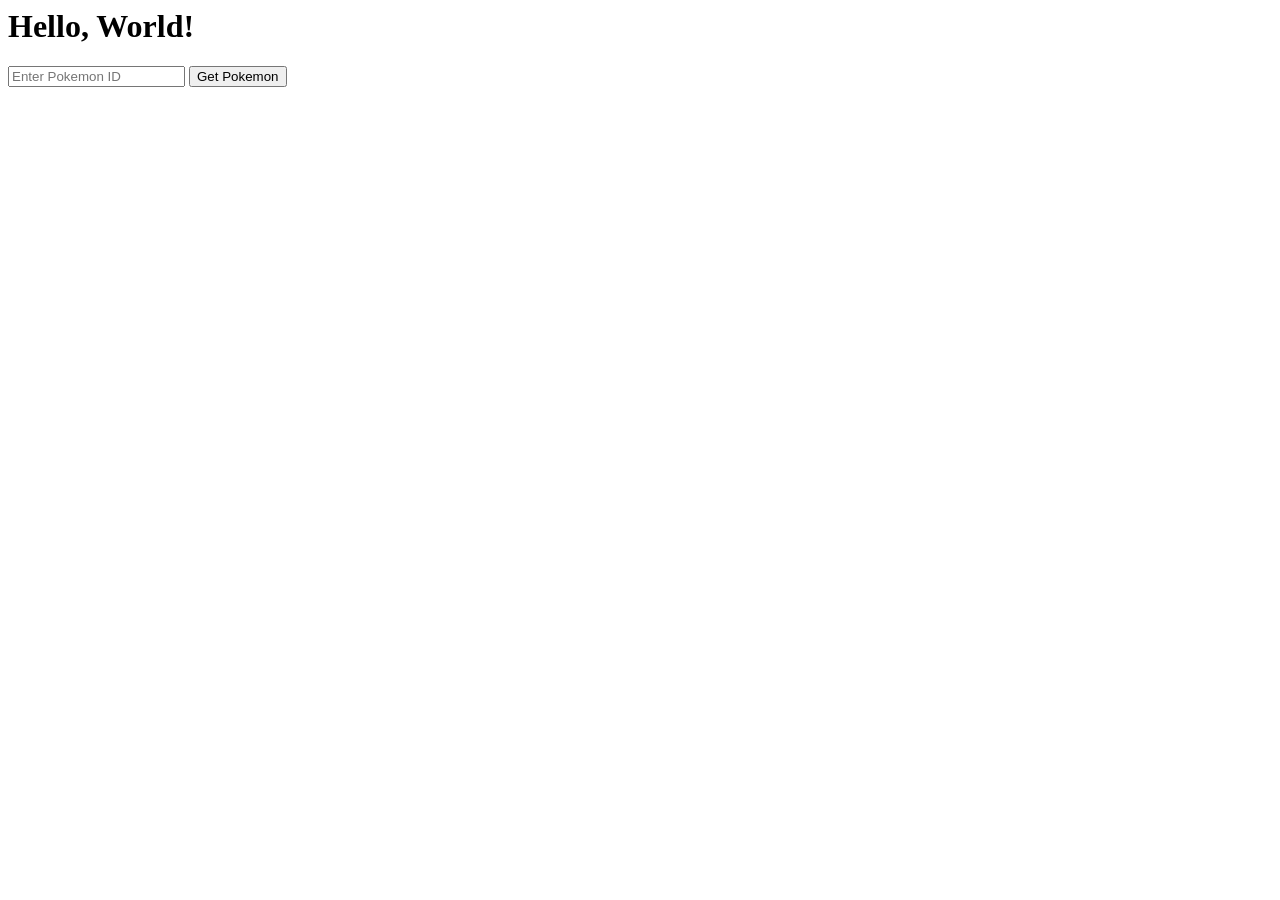
==== index.html @ 66e2e441 "IDからの名前，画像，タイプの取得機構の追加" ====
<html>
<body>
  <h1>Hello, World!</h1>
  <input type="text" id="pokemon-id" placeholder="Enter Pokemon ID" />
  <button onclick="buttonClicked(document.getElementById('pokemon-id').value)">Get Pokemon</button>
  <br />
  <p id="poke-name"></p>
  <img id="pokemon-image" src=""/>
  <p id="poke-type"></p>

  <script>
  function getJapaneseName(id) {
    return fetch(`https://pokeapi.co/api/v2/pokemon-species/${id}`)
      .then(response => response.json())
      .then(data => {
        const jaName = data.names.find(n => n.language.name === 'ja');
        if (jaName != null) {
          return jaName.name;
        } else {
          return "No name";
        }
      })
      .catch(error => console.error("Error:", error));
  }

  function getJapaneseType(typeName) {
    console.log(typeName);
    return fetch(`https://pokeapi.co/api/v2/type/${typeName}`)
      .then(response => response.json())
      .then(data => {
        const jaType = data.names.find(n => n.language.name === 'ja');
        return jaType ? jaType.name : typeName;
      });
  }

  async function buttonClicked(id) {
    // ポケモン基本情報
    const response = await fetch(`https://pokeapi.co/api/v2/pokemon/${id}`);
    const data = await response.json();
    document.getElementById("pokemon-image").src = data.sprites.front_default;

    // 日本語名
    const speciesResponse = await fetch(`https://pokeapi.co/api/v2/pokemon-species/${id}`);
    const speciesData = await speciesResponse.json();
    const jaName = speciesData.names.find(n => n.language.name === 'ja');
    document.getElementById("poke-name").textContent = jaName ? jaName.name : "No name";

    // タイプ（日本語）
    const typeNames = [];
    for (const t of data.types) {
      const typeResponse = await fetch(`https://pokeapi.co/api/v2/type/${t.type.name}`);
      const typeData = await typeResponse.json();
      const jaType = typeData.names.find(n => n.language.name === 'ja');
      typeNames.push(jaType ? jaType.name : t.type.name);
    }
    console.log(typeNames);
    document.getElementById("poke-type").textContent = typeNames.join(' / ');
  }
  </script>
</body>

</html>
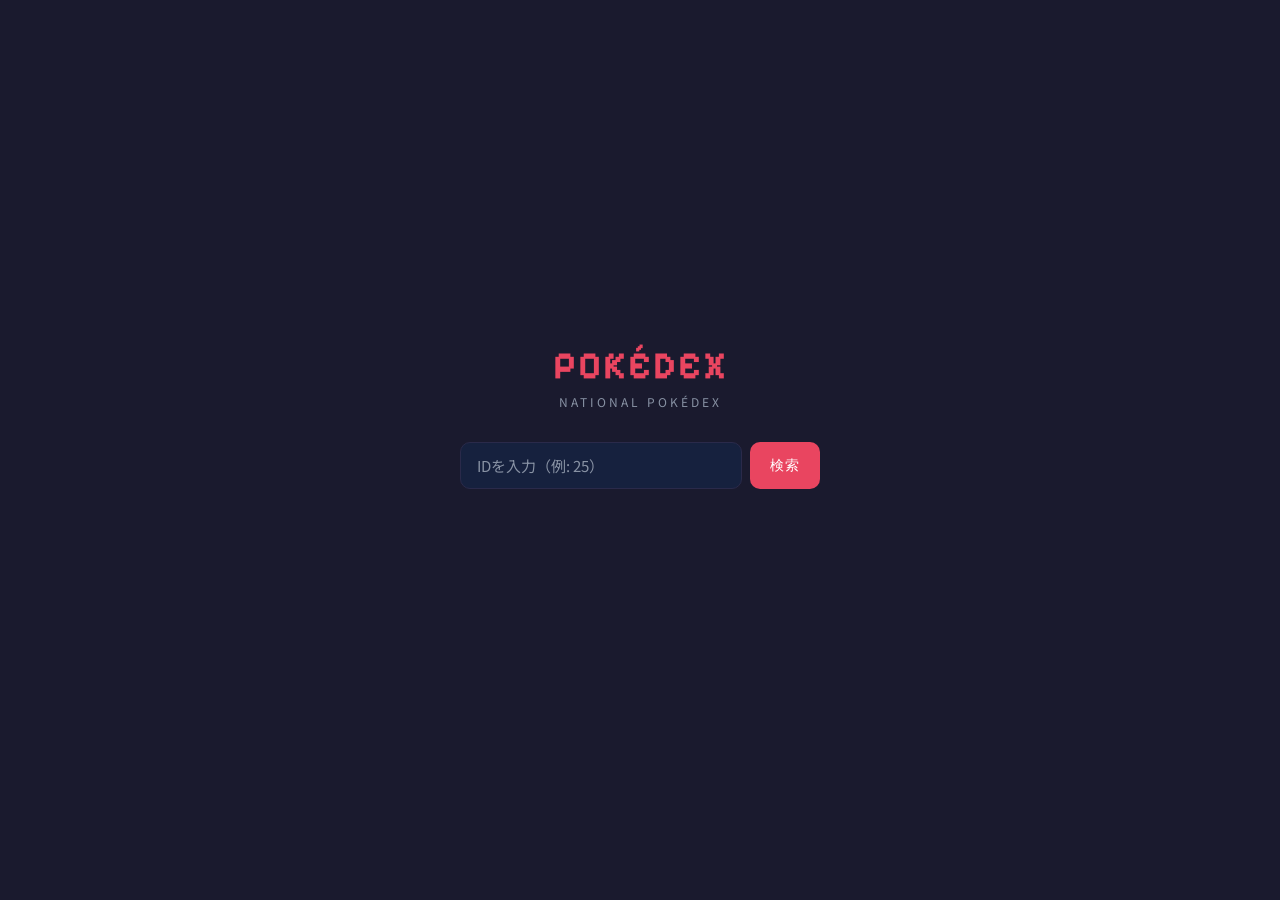
==== commit cd00823a: "CSSの追加，ファイルの分割 Co-authored-by: Copilot <copilot@github.com>" ====
--- a/index.html
+++ b/index.html
@@ -1,62 +1,44 @@
-<html>
+<!DOCTYPE html>
+<html lang="ja">
+
+<head>
+  <meta charset="UTF-8" />
+  <meta name="viewport" content="width=device-width, initial-scale=1.0" />
+  <meta http-equiv="Cache-Control" content="no-cache, no-store, must-revalidate">
+  <meta http-equiv="Pragma" content="no-cache">
+  <meta http-equiv="Expires" content="0">
+  <title>ポケモン図鑑</title>
+  <link href="./index.css" rel="stylesheet" />
+</head>
+
 <body>
-  <h1>Hello, World!</h1>
-  <input type="text" id="pokemon-id" placeholder="Enter Pokemon ID" />
-  <button onclick="buttonClicked(document.getElementById('pokemon-id').value)">Get Pokemon</button>
-  <br />
-  <p id="poke-name"></p>
-  <img id="pokemon-image" src=""/>
-  <p id="poke-type"></p>
+  <h1>POKÉDEX</h1>
+  <p class="subtitle">National Pokédex</p>
 
-  <script>
-  function getJapaneseName(id) {
-    return fetch(`https://pokeapi.co/api/v2/pokemon-species/${id}`)
-      .then(response => response.json())
-      .then(data => {
-        const jaName = data.names.find(n => n.language.name === 'ja');
-        if (jaName != null) {
-          return jaName.name;
-        } else {
-          return "No name";
-        }
-      })
-      .catch(error => console.error("Error:", error));
-  }
+  <div class="search-box">
+    <input type="number" id="pokemon-id" placeholder="IDを入力（例: 25）" min="1" />
+    <button onclick="buttonClicked(document.getElementById('pokemon-id').value)">検索</button>
+  </div>
 
-  function getJapaneseType(typeName) {
-    console.log(typeName);
-    return fetch(`https://pokeapi.co/api/v2/type/${typeName}`)
-      .then(response => response.json())
-      .then(data => {
-        const jaType = data.names.find(n => n.language.name === 'ja');
-        return jaType ? jaType.name : typeName;
-      });
-  }
+  <p class="loading-msg" id="loading-msg"></p>
 
-  async function buttonClicked(id) {
-    // ポケモン基本情報
-    const response = await fetch(`https://pokeapi.co/api/v2/pokemon/${id}`);
-    const data = await response.json();
-    document.getElementById("pokemon-image").src = data.sprites.front_default;
+  <div class="card" id="pokemon-card">
+    <div class="card-header">
+      <img id="pokemon-image" src="" alt="pokemon" />
+      <div class="name-block">
+        <p id="poke-name"></p>
+        <div class="type-badges" id="type-badges"></div>
+      </div>
+      <span class="id-badge" id="poke-id"></span>
+    </div>
+    <div class="card-footer">
+      <div class="dot"></div>
+      <span>DATA FOUND</span>
+    </div>
+  </div>
 
-    // 日本語名
-    const speciesResponse = await fetch(`https://pokeapi.co/api/v2/pokemon-species/${id}`);
-    const speciesData = await speciesResponse.json();
-    const jaName = speciesData.names.find(n => n.language.name === 'ja');
-    document.getElementById("poke-name").textContent = jaName ? jaName.name : "No name";
-
-    // タイプ（日本語）
-    const typeNames = [];
-    for (const t of data.types) {
-      const typeResponse = await fetch(`https://pokeapi.co/api/v2/type/${t.type.name}`);
-      const typeData = await typeResponse.json();
-      const jaType = typeData.names.find(n => n.language.name === 'ja');
-      typeNames.push(jaType ? jaType.name : t.type.name);
-    }
-    console.log(typeNames);
-    document.getElementById("poke-type").textContent = typeNames.join(' / ');
-  }
-  </script>
 </body>
 
+<script src="./index.js"></script>
+
 </html>
--- a/index.css
+++ b/index.css
@@ -0,0 +1,227 @@
+@import url('https://fonts.googleapis.com/css2?family=Pixelify+Sans:wght@400;700&family=Noto+Sans+JP:wght@400;500;700&display=swap');
+
+:root {
+  --bg: #1a1a2e;
+  --surface: #16213e;
+  --card: #0f3460;
+  --accent: #e94560;
+  --text: #eaeaea;
+  --muted: #8892a4;
+  --radius: 16px;
+}
+
+* {
+  box-sizing: border-box;
+  margin: 0;
+  padding: 0;
+}
+
+body {
+  background: var(--bg);
+  color: var(--text);
+  font-family: 'Noto Sans JP', sans-serif;
+  min-height: 100vh;
+  display: flex;
+  flex-direction: column;
+  align-items: center;
+  justify-content: center;
+  padding: 2rem 1rem;
+}
+
+h1 {
+  font-family: 'Pixelify Sans', monospace;
+  font-size: 2.4rem;
+  color: var(--accent);
+  letter-spacing: 2px;
+  margin-bottom: 0.25rem;
+  text-align: center;
+}
+
+.subtitle {
+  font-size: 12px;
+  color: var(--muted);
+  text-align: center;
+  letter-spacing: 3px;
+  text-transform: uppercase;
+  margin-bottom: 2rem;
+}
+
+.search-box {
+  display: flex;
+  gap: 8px;
+  margin-bottom: 2rem;
+  width: 100%;
+  max-width: 360px;
+}
+
+input[type="number"] {
+  flex: 1;
+  padding: 12px 16px;
+  background: var(--surface);
+  border: 1.5px solid #2a2a4a;
+  border-radius: 10px;
+  color: var(--text);
+  font-family: 'Noto Sans JP', sans-serif;
+  font-size: 15px;
+  outline: none;
+  transition: border-color 0.2s;
+}
+
+input[type="number"]:focus {
+  border-color: var(--accent);
+}
+
+input[type="number"]::placeholder {
+  color: var(--muted);
+}
+
+input[type="number"]::-webkit-inner-spin-button,
+input[type="number"]::-webkit-outer-spin-button {
+  -webkit-appearance: none;
+}
+
+button {
+  padding: 12px 20px;
+  background: var(--accent);
+  border: none;
+  border-radius: 10px;
+  color: #fff;
+  font-family: 'Pixelify Sans', monospace;
+  font-size: 14px;
+  cursor: pointer;
+  transition: opacity 0.2s, transform 0.1s;
+  letter-spacing: 1px;
+}
+
+button:hover {
+  opacity: 0.85;
+}
+
+button:active {
+  transform: scale(0.97);
+}
+
+.card {
+  width: 100%;
+  max-width: 360px;
+  background: var(--card);
+  border-radius: var(--radius);
+  overflow: hidden;
+  border: 1.5px solid #1e3a6e;
+  display: none;
+  animation: slideUp 0.35s ease;
+}
+
+.card.visible {
+  display: block;
+}
+
+@keyframes slideUp {
+  from {
+    opacity: 0;
+    transform: translateY(16px);
+  }
+
+  to {
+    opacity: 1;
+    transform: translateY(0);
+  }
+}
+
+.card-header {
+  background: linear-gradient(135deg, #0f3460 0%, #162447 100%);
+  padding: 1.5rem;
+  display: flex;
+  align-items: center;
+  gap: 1rem;
+  position: relative;
+}
+
+.id-badge {
+  position: absolute;
+  top: 14px;
+  right: 16px;
+  font-family: 'Pixelify Sans', monospace;
+  font-size: 13px;
+  color: var(--muted);
+}
+
+#pokemon-image {
+  width: 100px;
+  height: 100px;
+  image-rendering: pixelated;
+  filter: drop-shadow(0 4px 12px rgba(233, 69, 96, 0.3));
+}
+
+.name-block {
+  flex: 1;
+}
+
+#poke-name {
+  font-size: 28px;
+  font-weight: 700;
+  font-family: 'Pixelify Sans', monospace;
+  color: #fff;
+  letter-spacing: 1px;
+  line-height: 1.2;
+  margin-bottom: 8px;
+}
+
+.type-badges {
+  display: flex;
+  gap: 6px;
+  flex-wrap: wrap;
+}
+
+.badge {
+  font-size: 11px;
+  font-weight: 500;
+  padding: 3px 10px;
+  border-radius: 999px;
+  letter-spacing: 0.5px;
+}
+
+.card-footer {
+  padding: 1rem 1.5rem;
+  display: flex;
+  align-items: center;
+  gap: 8px;
+  border-top: 1px solid #1e3a6e;
+}
+
+.dot {
+  width: 8px;
+  height: 8px;
+  border-radius: 50%;
+  background: var(--accent);
+  animation: pulse 1.5s ease-in-out infinite;
+}
+
+@keyframes pulse {
+
+  0%,
+  100% {
+    opacity: 1;
+  }
+
+  50% {
+    opacity: 0.3;
+  }
+}
+
+.card-footer span {
+  font-size: 12px;
+  color: var(--muted);
+  font-family: 'Pixelify Sans', monospace;
+  letter-spacing: 1px;
+}
+
+.loading-msg {
+  font-size: 13px;
+  color: var(--muted);
+  text-align: center;
+  margin-bottom: 1rem;
+  min-height: 20px;
+  font-family: 'Pixelify Sans', monospace;
+  letter-spacing: 1px;
+}
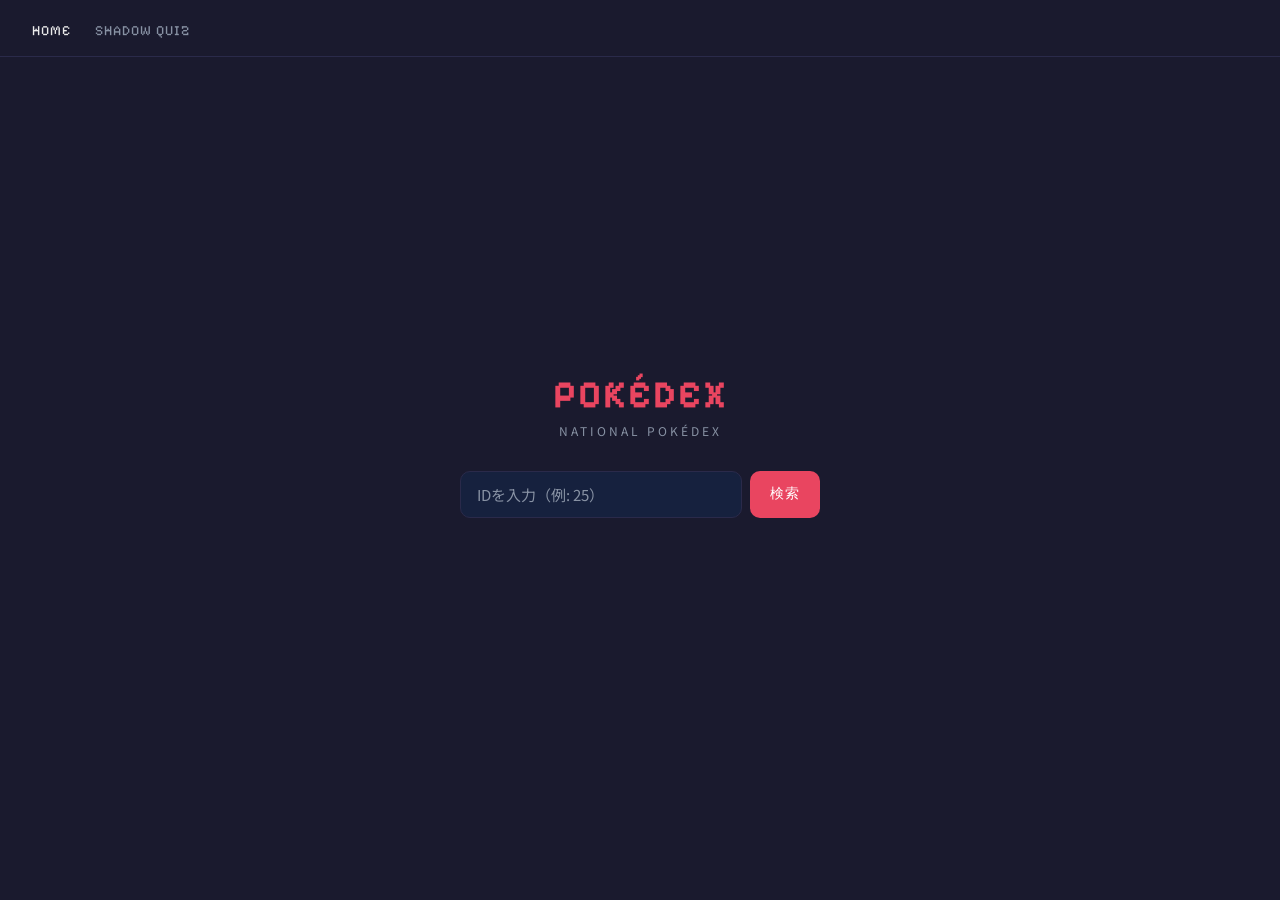
==== commit b3ac10dd: "shadowクイズの追加 Co-authored-by: Copilot <copilot@github.com>" ====
--- a/index.html
+++ b/index.html
@@ -7,38 +7,48 @@
   <meta http-equiv="Cache-Control" content="no-cache, no-store, must-revalidate">
   <meta http-equiv="Pragma" content="no-cache">
   <meta http-equiv="Expires" content="0">
-  <title>ポケモン図鑑</title>
+  <title>POKÉDEX</title>
   <link href="./index.css" rel="stylesheet" />
 </head>
 
 <body>
-  <h1>POKÉDEX</h1>
-  <p class="subtitle">National Pokédex</p>
+  <header>
+    <nav>
+      <ul>
+        <li><a href="/index.html" class="active">HOME</a></li>
+        <li><a href="/games/shadow.html">SHADOW QUIZ</a></li>
+      </ul>
+    </nav>
+  </header>
 
-  <div class="search-box">
-    <input type="number" id="pokemon-id" placeholder="IDを入力（例: 25）" min="1" />
-    <button onclick="buttonClicked(document.getElementById('pokemon-id').value)">検索</button>
-  </div>
+  <main>
+    <h1>POKÉDEX</h1>
+    <p class="subtitle">National Pokédex</p>
 
-  <p class="loading-msg" id="loading-msg"></p>
+    <div class="search-box">
+      <input type="number" id="pokemon-id" placeholder="IDを入力（例: 25）" min="1" />
+      <button onclick="buttonClicked(document.getElementById('pokemon-id').value)">検索</button>
+    </div>
 
-  <div class="card" id="pokemon-card">
-    <div class="card-header">
-      <img id="pokemon-image" src="" alt="pokemon" />
-      <div class="name-block">
-        <p id="poke-name"></p>
-        <div class="type-badges" id="type-badges"></div>
+    <p class="loading-msg" id="loading-msg"></p>
+
+    <div class="card" id="pokemon-card">
+      <div class="card-header">
+        <img id="pokemon-image" src="" alt="pokemon" />
+        <div class="name-block">
+          <p id="poke-name"></p>
+          <div class="type-badges" id="type-badges"></div>
+        </div>
+        <span class="id-badge" id="poke-id"></span>
       </div>
-      <span class="id-badge" id="poke-id"></span>
+      <div class="card-footer">
+        <div class="dot"></div>
+        <span>DATA FOUND</span>
+      </div>
     </div>
-    <div class="card-footer">
-      <div class="dot"></div>
-      <span>DATA FOUND</span>
-    </div>
-  </div>
+  </main>
 
+  <script src="./index.js"></script>
 </body>
 
-<script src="./index.js"></script>
-
-</html>+</html>
--- a/index.css
+++ b/index.css
@@ -24,6 +24,47 @@
   display: flex;
   flex-direction: column;
   align-items: center;
+}
+
+/* ── Header ── */
+
+header {
+  width: 100%;
+  padding: 1rem 2rem;
+  border-bottom: 1px solid #2a2a4a;
+}
+
+header nav ul {
+  list-style: none;
+  display: flex;
+  gap: 1.5rem;
+}
+
+header nav a {
+  color: var(--muted);
+  text-decoration: none;
+  font-family: 'Pixelify Sans', monospace;
+  font-size: 14px;
+  letter-spacing: 1px;
+  transition: color 0.2s;
+}
+
+header nav a:hover {
+  color: var(--accent);
+}
+
+header nav a.active {
+  color: var(--text);
+}
+
+/* ── Main ── */
+
+main {
+  flex: 1;
+  width: 100%;
+  display: flex;
+  flex-direction: column;
+  align-items: center;
   justify-content: center;
   padding: 2rem 1rem;
 }
@@ -45,6 +86,8 @@
   text-transform: uppercase;
   margin-bottom: 2rem;
 }
+
+/* ── Search ── */
 
 .search-box {
   display: flex;
@@ -101,6 +144,8 @@
   transform: scale(0.97);
 }
 
+/* ── Card ── */
+
 .card {
   width: 100%;
   max-width: 360px;
@@ -121,7 +166,6 @@
     opacity: 0;
     transform: translateY(16px);
   }
-
   to {
     opacity: 1;
     transform: translateY(0);
@@ -198,12 +242,9 @@
 }
 
 @keyframes pulse {
-
-  0%,
-  100% {
+  0%, 100% {
     opacity: 1;
   }
-
   50% {
     opacity: 0.3;
   }
@@ -215,6 +256,8 @@
   font-family: 'Pixelify Sans', monospace;
   letter-spacing: 1px;
 }
+
+/* ── Loading ── */
 
 .loading-msg {
   font-size: 13px;
@@ -224,4 +267,4 @@
   min-height: 20px;
   font-family: 'Pixelify Sans', monospace;
   letter-spacing: 1px;
-}+}
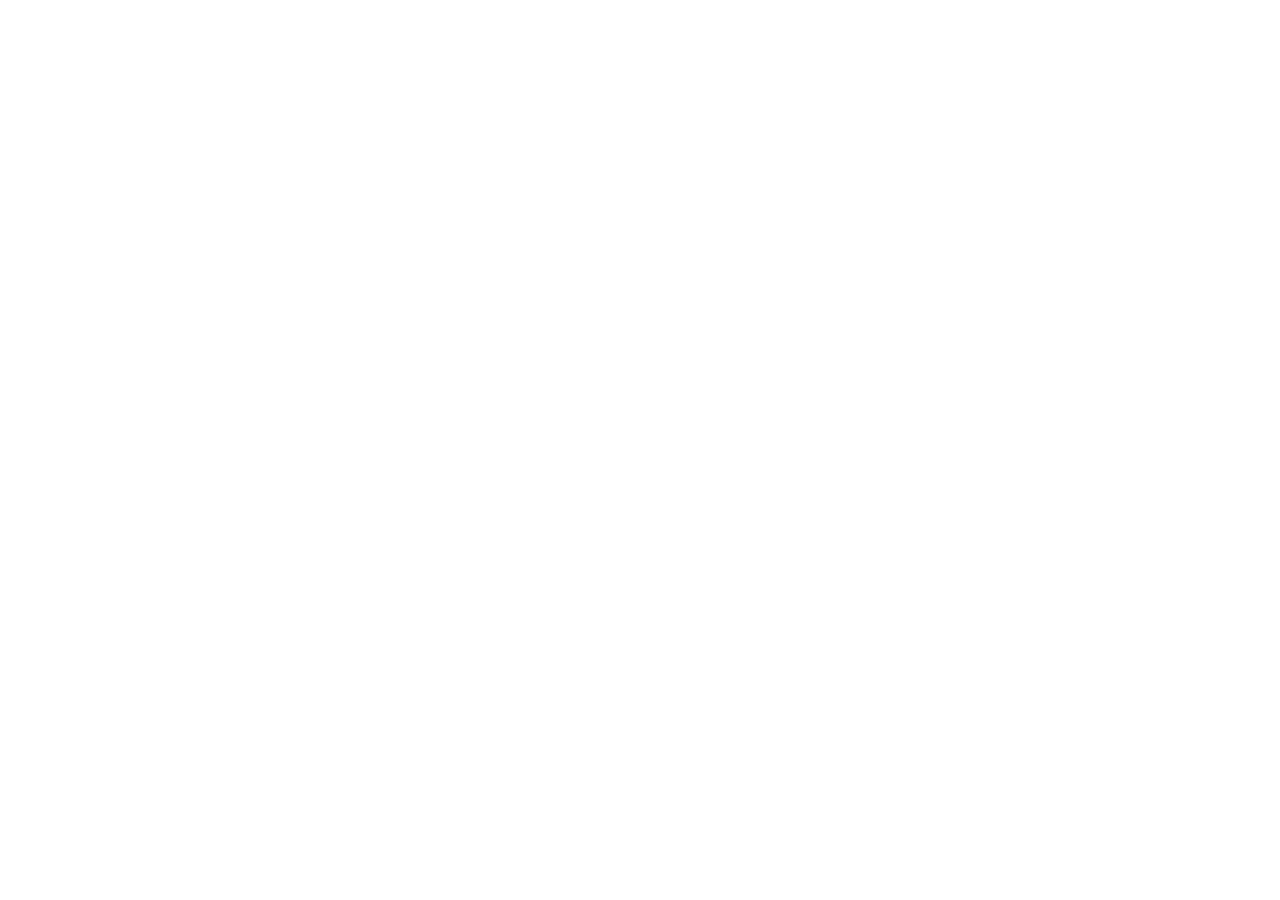
==== commit 0ea5ec24: "indexの雛形を追加 Co-authored-by: Copilot <copilot@github.com>" ====
--- a/index.html
+++ b/index.html
@@ -4,51 +4,11 @@
 <head>
   <meta charset="UTF-8" />
   <meta name="viewport" content="width=device-width, initial-scale=1.0" />
-  <meta http-equiv="Cache-Control" content="no-cache, no-store, must-revalidate">
-  <meta http-equiv="Pragma" content="no-cache">
-  <meta http-equiv="Expires" content="0">
-  <title>POKÉDEX</title>
-  <link href="./index.css" rel="stylesheet" />
+  <title>講習会用アプリ</title>
 </head>
 
 <body>
-  <header>
-    <nav>
-      <ul>
-        <li><a href="/index.html" class="active">HOME</a></li>
-        <li><a href="/games/shadow.html">SHADOW QUIZ</a></li>
-      </ul>
-    </nav>
-  </header>
-
-  <main>
-    <h1>POKÉDEX</h1>
-    <p class="subtitle">National Pokédex</p>
-
-    <div class="search-box">
-      <input type="number" id="pokemon-id" placeholder="IDを入力（例: 25）" min="1" />
-      <button onclick="buttonClicked(document.getElementById('pokemon-id').value)">検索</button>
-    </div>
-
-    <p class="loading-msg" id="loading-msg"></p>
-
-    <div class="card" id="pokemon-card">
-      <div class="card-header">
-        <img id="pokemon-image" src="" alt="pokemon" />
-        <div class="name-block">
-          <p id="poke-name"></p>
-          <div class="type-badges" id="type-badges"></div>
-        </div>
-        <span class="id-badge" id="poke-id"></span>
-      </div>
-      <div class="card-footer">
-        <div class="dot"></div>
-        <span>DATA FOUND</span>
-      </div>
-    </div>
-  </main>
-
-  <script src="./index.js"></script>
+  <!-- ここにコンテンツを追加 -->
 </body>
 
-</html>
+</html>
